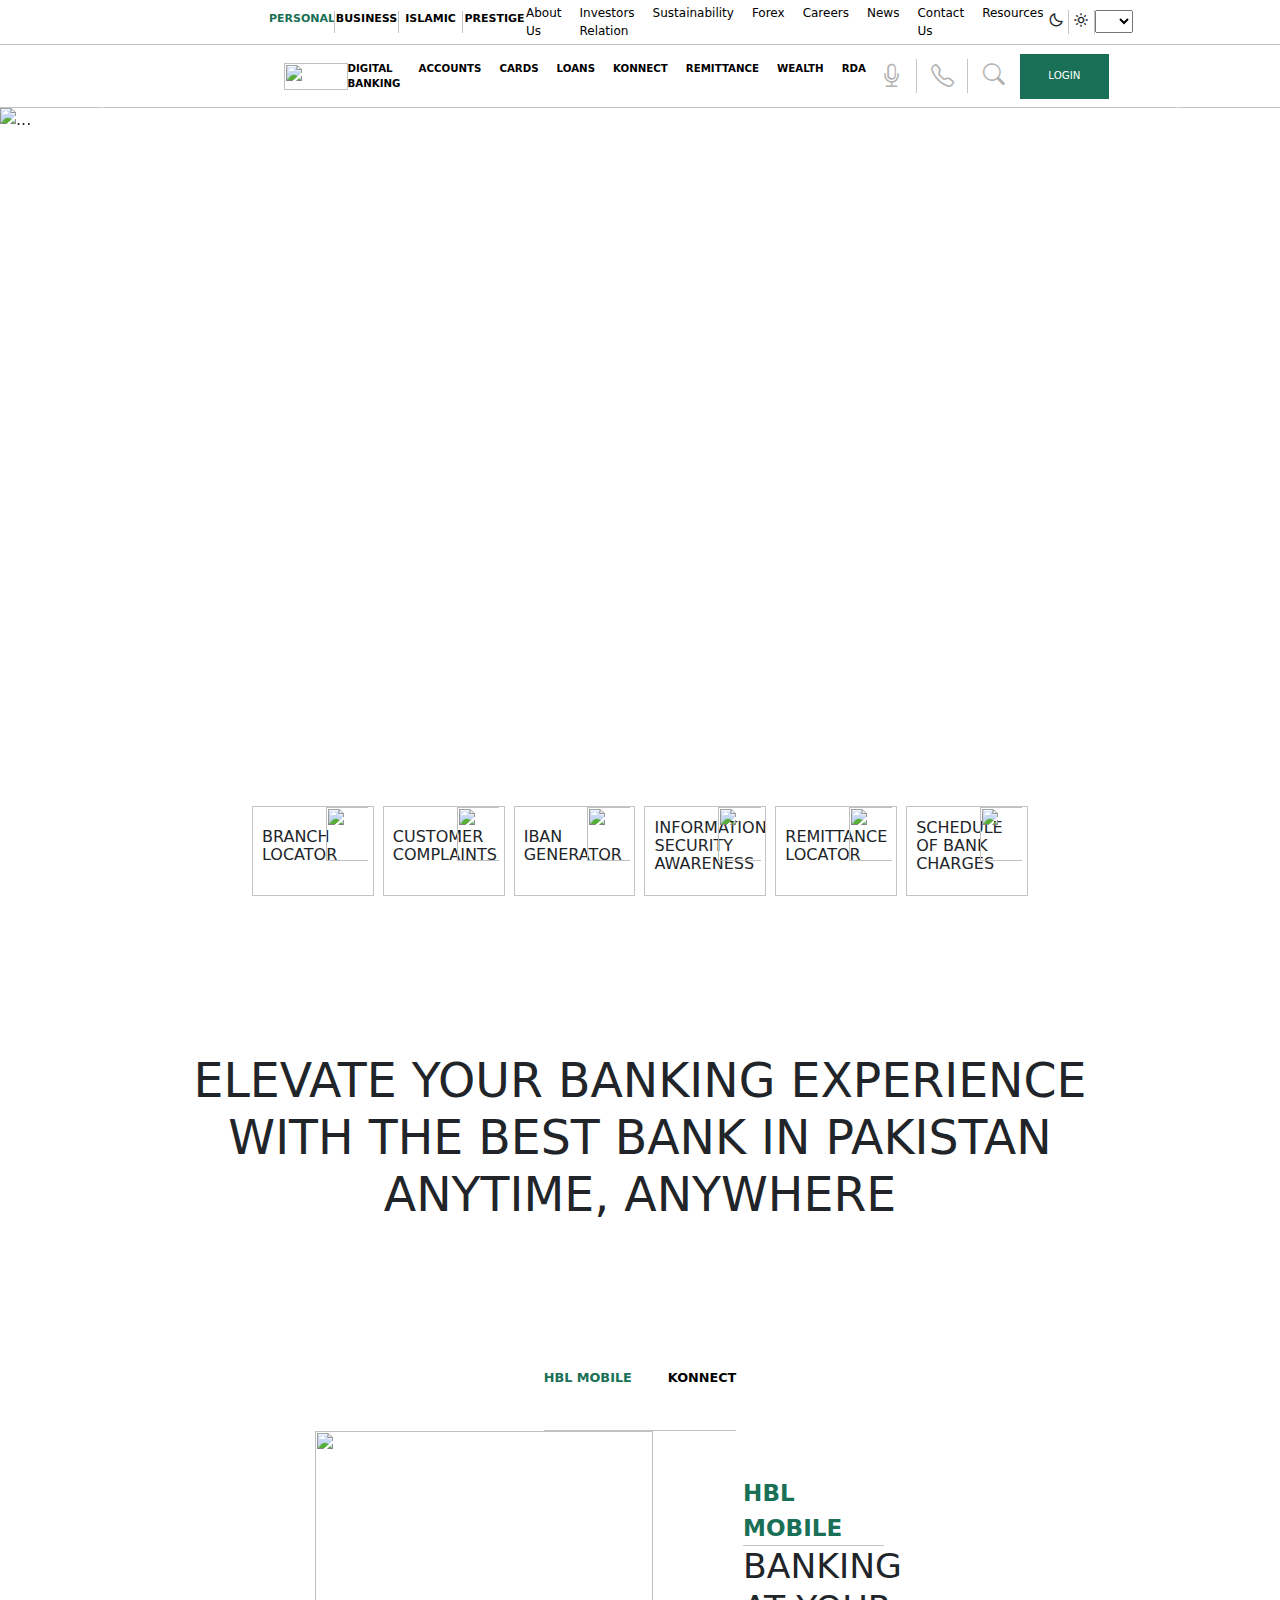
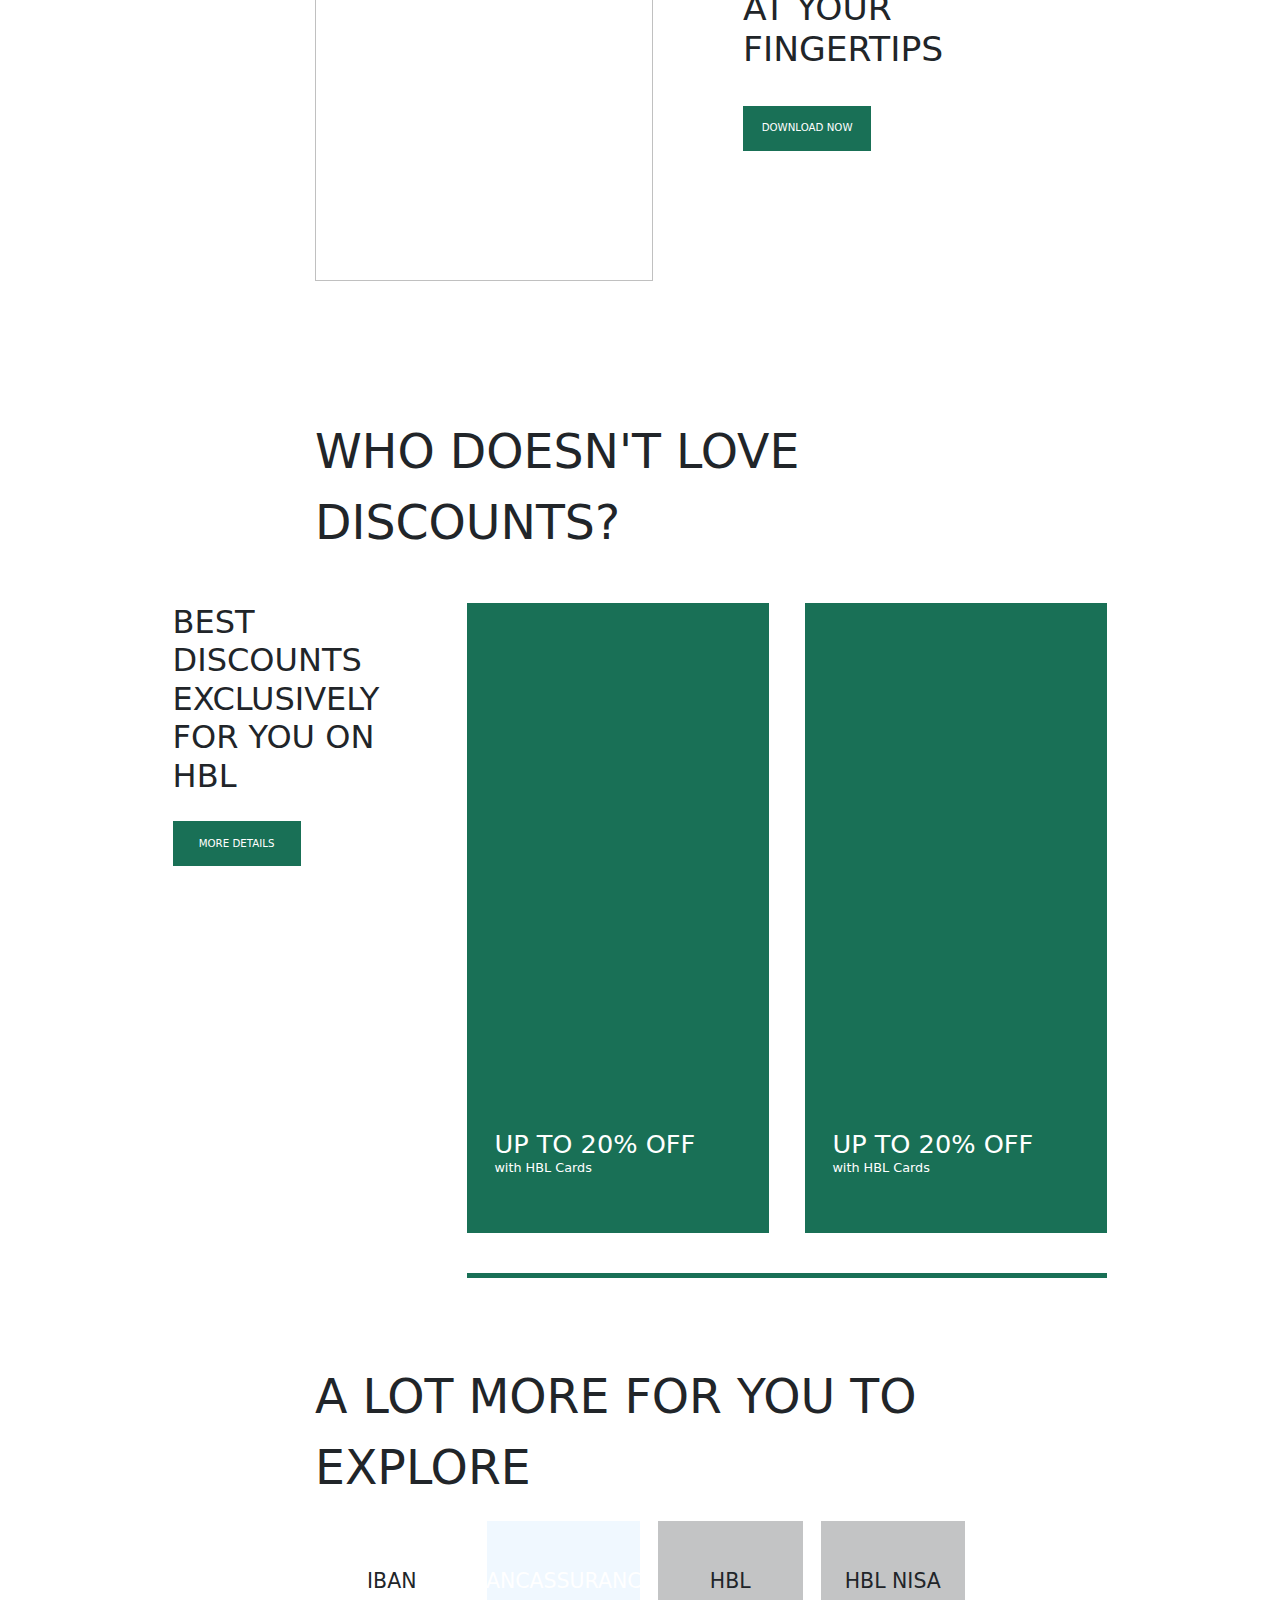
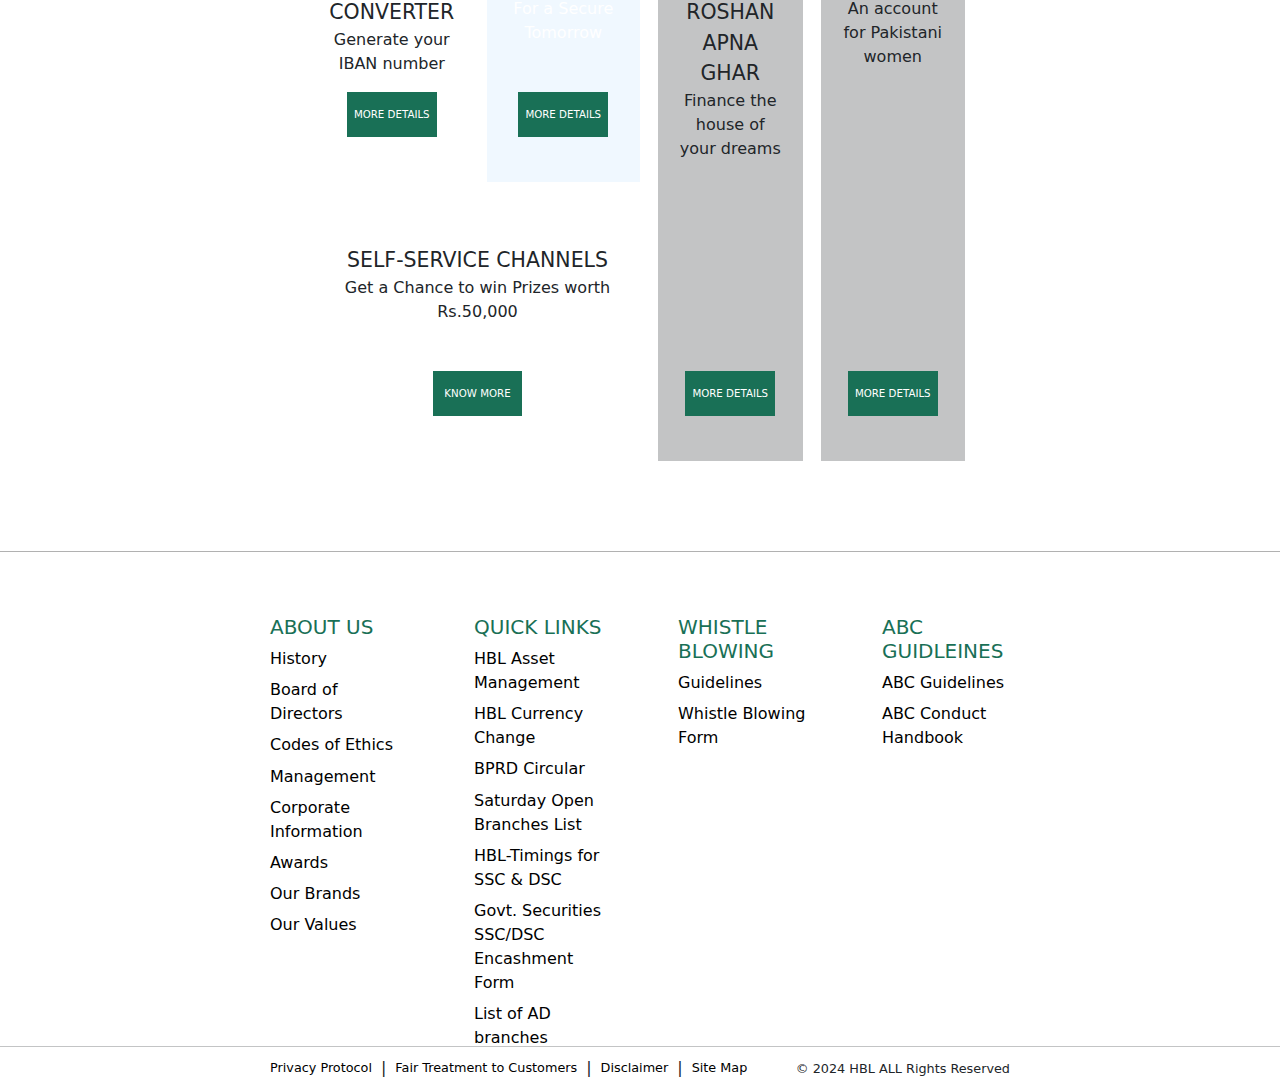
==== index.html @ 000bdc8d "Merge pull request #1 from Sameeralydev/main" ====
<!DOCTYPE html>
<html lang="en">
  <head>
    <meta charset="UTF-8" />
    <meta name="viewport" content="width=device-width, initial-scale=1.0" />
    <link
      href="https://cdn.jsdelivr.net/npm/bootstrap@5.3.3/dist/css/bootstrap.min.css"
      rel="stylesheet"
      integrity="sha384-QWTKZyjpPEjISv5WaRU9OFeRpok6YctnYmDr5pNlyT2bRjXh0JMhjY6hW+ALEwIH"
      crossorigin="anonymous"
    />
    <link rel="preconnect" href="https://fonts.googleapis.com" />
    <link rel="preconnect" href="https://fonts.gstatic.com" crossorigin />
    <link
      href="https://fonts.googleapis.com/css2?family=Montserrat:ital,wght@0,100;1,100&family=Open+Sans:ital,wght@0,300..800;1,300..800&display=swap"
      rel="stylesheet"
    />
    <link
      href="https://unpkg.com/boxicons@2.1.4/css/boxicons.min.css"
      rel="stylesheet"
    />
    <link
      rel="stylesheet"
      href="https://cdn.jsdelivr.net/npm/bootstrap-icons@1.11.3/font/bootstrap-icons.min.css"
    />
    <link rel="stylesheet" href="styles.css" />
    <title>HBL The Largest Bank in Pakistan - Best Award Winning Bank</title>
  </head>
  <body>
    <div class="pre-header">
      <div class="pre-header-types-wrapper">
        <div class="pre-header-type1"><a href="#">PERSONAL</a></div>
        <div class="pre-header-type2"><a href="#">BUSINESS</a></div>
        <div class="pre-header-type3"><a href="#">ISLAMIC</a></div>
        <div class="pre-header-type4"><a href="#">PRESTIGE</a></div>
      </div>
      <div class="pre-header-desc">
        <a href="#">About Us</a>
        <a href="#">Investors Relation </a>
        <a href="#">Sustainability</a>
        <a href="#">Forex</a>
        <a href="#">Careers</a>
        <a href="#">News</a>
        <a href="#">Contact Us</a>
        <a href="#">Resources</a>
      </div>
      <div class="pre-header-icon">
        <div class="header-moon-icon"><i class="bx bx-moon"></i></div>
        <div class="header-sun-icon"><i class="bx bx-sun"></i></div>
        <div class="header-flag-icon">
          <select>
            <option value="Pakistan">
              <img src="assets/flags/pakistanflag.png" alt="" />
            </option>
            <option value="Russia">
              <img src="assets/russia.png" alt="" />
            </option>
          </select>
        </div>
      </div>
    </div>
    <!-- ----------------------------------pre header------------------------------------------  -->
    <!-- ----------------------------------Header--------------------------------------------- -->
    <div class="header-main">
      <div class="header-logo">
        <div class="logo"><img src="assets/logo-1920.png" alt="" /></div>
      </div>
      <div class="header-desc">
        <a href="#">DIGITAL BANKING</a>
        <a href="#">ACCOUNTS</a>
        <a href="#">CARDS</a>
        <a href="#">LOANS</a>
        <a href="#">KONNECT</a>
        <a href="#">REMITTANCE</a>
        <a href="#">WEALTH</a>
        <a href="#">RDA</a>
      </div>
      <div class="header-icons">
        <div class="h-mic"><i class="bi bi-mic"></i></div>
        <div class="h-call"><i class="bi bi-telephone"></i></div>
        <div class="h-srch"><i class="bi bi-search"></i></div>
        <button>LOGIN</button>
      </div>
    </div>
    <!-- -------------------------------------carousel-------------------------------------- -->
    <div class="carousel-wrapper">
      <div
        id="carouselExampleAutoplaying"
        class="carousel slide"
        data-bs-ride="carousel"
      >
        <div class="carousel-inner">
          <div class="carousel-item active">
            <img src="assets/c1.JPG" class="d-block w-100" alt="..." />
          </div>
          <div class="carousel-item">
            <img src="assets/c2.JPG" class="d-block w-100" alt="..." />
          </div>
          <div class="carousel-item">
            <img src="assets/c3.JPG" class="d-block w-100" alt="..." />
          </div>
        </div>
        <button
          class="carousel-control-prev"
          type="button"
          data-bs-target="#carouselExampleAutoplaying"
          data-bs-slide="prev"
        >
          <span class="carousel-control-prev-icon" aria-hidden="true"></span>
          <span class="visually-hidden">Previous</span>
        </button>
        <button
          class="carousel-control-next"
          type="button"
          data-bs-target="#carouselExampleAutoplaying"
          data-bs-slide="next"
        >
          <span class="carousel-control-next-icon" aria-hidden="true"></span>
          <span class="visually-hidden">Next</span>
        </button>
      </div>
    </div>
    <!-- ----------------------------------------carousel--------------------------------------- -->
    <div class="hbl-icon-wrapper">
      <div class="hbl-icon">
        <div class="icon-title"><span>BRANCH LOCATOR</span></div>
        <div class="icon-logo">
          <div class="i-logo">
            <img src="assets/Branch_locator_1.svg" alt="" />
          </div>
        </div>
      </div>
      <div class="hbl-icon">
        <div class="icon-title"><span>CUSTOMER COMPLAINTS</span></div>
        <div class="icon-logo">
          <div class="i-logo">
            <img src="assets/customer_assistance_1.svg" alt="" />
          </div>
        </div>
      </div>
      <div class="hbl-icon">
        <div class="icon-title"><span>IBAN GENERATOR</span></div>
        <div class="icon-logo">
          <div class="i-logo">
            <img src="assets/Remittance_tracker_1.svg" alt="" />
          </div>
        </div>
      </div>
      <div class="hbl-icon">
        <div class="icon-title">
          <span>INFORMATION SECURITY AWARENESS</span>
        </div>
        <div class="icon-logo">
          <div class="i-logo">
            <img src="assets/information_security-205.svg" alt="" />
          </div>
        </div>
      </div>
      <div class="hbl-icon">
        <div class="icon-title"><span>REMITTANCE LOCATOR</span></div>
        <div class="icon-logo">
          <div class="i-logo">
            <img src="assets/Remittance_tracker_1.svg" alt="" />
          </div>
        </div>
      </div>
      <div class="hbl-icon">
        <div class="icon-title"><span>SCHEDULE OF BANK CHARGES</span></div>
        <div class="icon-logo">
          <div class="i-logo"><img src="assets/sobc.png" alt="" /></div>
        </div>
      </div>
    </div>
    <!-- ------------------------------------------Banking----------------------------------------- -->
    <div class="banking-wrapper">
      <div class="banking-title">
        <h1>
          ELEVATE YOUR BANKING EXPERIENCE WITH THE BEST BANK IN PAKISTAN
          ANYTIME, ANYWHERE
        </h1>
      </div>
      <div class="banking-buttons">
        <a href="#" id="btn1">HBL MOBILE</a>
        <a href="#">KONNECT</a>
      </div>
      <div class="banking-image-desc">
        <div class="desc-img"><img src="assets/banking-img.webp" alt="" /></div>
        <div class="banking-desc">
          <div class="desc-title"><span>HBL MOBILE</span></div>
          <h3>BANKING AT YOUR FINGERTIPS</h3>
          <button>DOWNLOAD NOW</button>
        </div>
      </div>
    </div>
    <!-- --------------------------------------Discounts-------------------------------------------------- -->
    <div class="discount-wrapper">
      <div class="disc-wrap-title">
        <span>WHO DOESN'T LOVE DISCOUNTS?</span>
      </div>
      <div class="disc-desc-wrapper">
        <div class="disc-decs">
          <h3>BEST DISCOUNTS EXCLUSIVELY FOR YOU ON HBL</h3>
          <button>MORE DETAILS</button>
        </div>
        <div class="disc-images">
          <div class="desc-img1">
            <div class="desc-img1-clone">
              <span>UP TO 20% OFF</span>
              <p>with HBL Cards</p>
            </div>
          </div>
          <div class="desc-img2">
            <div class="desc-img2-clone">
              <span>UP TO 20% OFF</span>
              <p>with HBL Cards</p>
            </div>
          </div>
        </div>
      </div>
    </div>
    <!-- --------------------------------------Explore--------------------------------------------------- -->
    <div class="explore-wrapper">
      <div class="explore-title">
        <span>A LOT MORE FOR YOU TO EXPLORE</span>
      </div>
      <div class="explore-media">
        <div class="exp-media1">
          <div class="exp1-1">
            <div class="exp1-1-1">
              <div class="exp111-img">
                <div class="exp1-title">
                  <span>IBAN CONVERTER</span>
                  <p>Generate your IBAN number</p>
                </div>
                <div class="exp1-btn"><button>MORE DETAILS</button></div>
              </div>
            </div>
            <div class="exp1-1-2">
              <div class="exp112-img">
                <div class="exp2-title">
                  <span>BANCASSURANCE</span>
                  <p>For a Secure Tomorrow</p>
                </div>
                <div class="exp2-btn"><button>MORE DETAILS</button></div>
              </div>
            </div>
          </div>
          <div class="exp1-2">
            <div class="exp12-img">
              <div class="exp3-title">
                <span>SELF-SERVICE CHANNELS</span>
                <p>Get a Chance to win Prizes worth Rs.50,000</p>
              </div>
              <div class="exp3-btn"><button>KNOW MORE</button></div>
            </div>
          </div>
        </div>
        <div class="exp-media2">
          <div class="exp2-1">
            <div class="exp21-img">
              <div class="exp4-title">
                <span>HBL ROSHAN APNA GHAR</span>
                <p>Finance the house of your dreams</p>
              </div>
              <div class="exp4-btn"><button>MORE DETAILS</button></div>
            </div>
          </div>
          <div class="exp2-2">
            <div class="exp22-img">
              <div class="exp5-title">
                <span>HBL NISA</span>
                <p>An account for Pakistani women</p>
              </div>
              <div class="exp5-btn"><button>MORE DETAILS</button></div>
            </div>
          </div>
        </div>
      </div>
    </div>
    <!-- -------------------------------Footer------------------------------------------ -->
    <div class="footer-wrapper">
      <div class="footer-desc">
        <div class="footer-desc-title"><h5>ABOUT US</h5></div>
        <div class="abt-links">
          <a href="#">History </a>
          <a href="#">Board of Directors</a>
          <a href="#">Codes of Ethics</a>
          <a href="#">Management</a>
          <a href="#">Corporate Information</a>
          <a href="#">Awards</a>
          <a href="#">Our Brands</a>
          <a href="#">Our Values</a>
        </div>
      </div>
      <div class="footer-desc">
        <div class="footer-desc-title"><h5>QUICK LINKS</h5></div>
        <div class="abt-links">
          <a href="#">HBL Asset Management </a>
          <a href="#">HBL Currency Change</a>
          <a href="#">BPRD Circular</a>
          <a href="#">Saturday Open Branches List</a>
          <a href="#">HBL-Timings for SSC & DSC </a>
          <a href="#">Govt. Securities SSC/DSC Encashment Form</a>
          <a href="#">List of AD branches</a>
        </div>
      </div>
      <div class="footer-desc">
        <div class="footer-desc-title"><h5>WHISTLE BLOWING</h5></div>
        <div class="abt-links">
          <a href="#">Guidelines</a>
          <a href="#">Whistle Blowing Form</a>
        </div>
      </div>
      <div class="footer-desc">
        <div class="footer-desc-title"><h5>ABC GUIDLEINES</h5></div>
        <div class="abt-links">
          <a href="#">ABC Guidelines</a>
          <a href="#">ABC Conduct Handbook</a>
        </div>
      </div>
    </div>
    <div class="prefooter">
      <div class="prefooterlinks">
        <a href="#">Privacy Protocol</a>|<a href="#"
          >Fair Treatment to Customers</a
        >|<a href="#">Disclaimer</a>|<a href="#">Site Map</a>
      </div>
      <div class="prefootercopyright"><span>&#169 2024 HBL ALL Rights Reserved</span></div>
    </div>
  </body>
  <script
    src="https://cdn.jsdelivr.net/npm/@popperjs/core@2.11.8/dist/umd/popper.min.js"
    integrity="sha384-I7E8VVD/ismYTF4hNIPjVp/Zjvgyol6VFvRkX/vR+Vc4jQkC+hVqc2pM8ODewa9r"
    crossorigin="anonymous"
  ></script>
  <script
    src="https://cdn.jsdelivr.net/npm/bootstrap@5.3.3/dist/js/bootstrap.min.js"
    integrity="sha384-0pUGZvbkm6XF6gxjEnlmuGrJXVbNuzT9qBBavbLwCsOGabYfZo0T0to5eqruptLy"
    crossorigin="anonymous"
  ></script>
</html>
---- styles.css ----
* {
  margin: 0;
  padding: 0;
  font-family: system-ui, -apple-system, BlinkMacSystemFont, "Segoe UI", Roboto,
    Oxygen, Ubuntu, Cantarell, "Open Sans", "Helvetica Neue", sans-serif;
  font-optical-sizing: auto;
  font-style: normal;
}
.pre-header {
  /* position: fixed; */
  display: flex;
  background-color: white;
  align-items: center;
  padding: 0 30vh;
  height: 5vh;
  justify-content: space-between;
  border-bottom: 1px solid #c3c4c5;
}
.pre-header-types-wrapper {
  display: flex;
}
.pre-header-type1 {
  display: flex;
  justify-content: center;
  text-align: center;
  /* border: 1px solid black; */
  width: 5vw;
  height: 2.5vh;
  background: white;
}
.pre-header-type1 a {
  text-align: center;
  text-decoration: none;
  color: #197056;
  font-size: 11px;
  font-weight: 600;
}

.pre-header-type2 {
  display: flex;
  justify-content: center;
  text-align: center;
  border-left: 1px solid #c3c4c5;
  width: 5vw;
  height: 2.5vh;
  background: white;
}
.pre-header-type2 a {
  text-align: center;
  text-decoration: none;
  color: black;
  font-size: 11px;
  font-weight: 600;
}
.pre-header-type2 a:hover {
  color: #197056;
}
.pre-header-type3 {
  display: flex;
  justify-content: center;
  text-align: center;
  border-left: 1px solid #c3c4c5;
  width: 5vw;
  height: 2.5vh;
  background: white;
}
.pre-header-type3 a {
  text-align: center;
  text-decoration: none;
  color: black;
  font-size: 11px;
  font-weight: 600;
}
.pre-header-type3 a:hover {
  color: #197056;
}
.pre-header-type4 {
  display: flex;
  justify-content: center;
  text-align: center;
  border-left: 1px solid #c3c4c5;
  width: 5vw;
  height: 2.5vh;
  background: white;
}
.pre-header-type4 a {
  text-align: center;
  text-decoration: none;
  color: black;
  font-size: 11px;
  font-weight: 600;
}
.pre-header-type4 a:hover {
  color: #197056;
}
/* ---------------------------------------------pre header desc-------------------------------------  */
.pre-header-desc {
  display: flex;
  gap: 2vh;
}
.pre-header-desc a {
  text-decoration: none;
  font-size: 12px;
  color: black;
  font-weight: 400;
}
/* -----------------------------pre-header-icon-------------------------------------  */
.pre-header-icon {
  display: flex;
}
.header-moon-icon {
  width: 2vw;
  text-align: center;
  border-right: 1px solid #c3c4c5;
}
.header-sun-icon {
  width: 2vw;
  text-align: center;
  border-right: 1px solid #c3c4c5;
}
.header-flag-icon select {
  width: 3vw;
}
/* ------------------------------HEADER----------------------------- */
.header-main {
  /* position: fixed; */
  background-color: white;
  height: 7vh;
  display: flex;
  align-items: center;
  padding: 0 30vh;
  justify-content: space-between;
  border-bottom: 1px solid #c3c4c5;
}
.header-logo {
  display: flex;
  align-items: center;
  padding-left: 1.5vh;
  height: 6vh;
  width: 13vw;
}
.logo {
  height: 3vh;
  width: 5vw;
}
.logo img {
  height: 100%;
  width: 100%;
}
.header-desc {
  display: flex;
  gap: 2vh;
}
.header-desc a {
  text-decoration: none;
  font-size: 0.8vw;
  color: black;
  font-weight: 600;
}
.header-icons {
  display: flex;
  align-items: center;
}
.h-mic {
  text-align: center;
  width: 4vw;
  height: 100%;
  font-size: 1.8vw;
  font-weight: 100;
  color: #b1b1b1;
  border-right: 1px solid #c3c4c5;
}
.h-mic:hover {
  color: #197056;
}
.h-call {
  text-align: center;
  width: 4vw;
  height: 100%;
  color: #b1b1b1;

  font-size: 1.8vw;
  border-right: 1px solid #c3c4c5;
}

.h-call:hover {
  color: #197056;
}
.h-srch {
  text-align: center;
  color: #b1b1b1;

  width: 4vw;
  height: 100%;
  font-size: 1.7vw;
}

.h-srch:hover {
  color: #197056;
}
.header-icons button {
  width: 7vw;
  height: 5vh;
  font-size: 0.8vw;
  color: white;
  border: none;
  background-color: #197056;
  font-weight: 500;
}
.header-icons button:hover {
  background-color: white;
  color: #197056;
  border: 1px solid #197056;
}
/* ---------------------------------------carousel------------------------------------ */
.carousel-wrapper {
  height: 75vh;
  }
/* -------------------------------------icon-wrapper---------------------------- */
.hbl-icon-wrapper {
  height: 15vh;
  padding: 0 28vh;
  display: flex;
  align-items: center;
  gap: 1vh;
}
.hbl-icon {
  border: 1px solid #c3c4c5;
  padding-left: 1vh;
  padding-right: 0.5vh;
  padding-bottom: 1vh;
  justify-content: space-between;
  height: 10vh;
  width: 20vw;
  display: flex;
  /* align-items: center; */
  overflow: hidden;
}
.hbl-icon:hover {
  background-color: #197056;
  transition: 0.6s ease;
  color: white;
}
.icon-title {
  width: 50%;
  display: flex;
  align-items: center;
}
.icon-title span {
  line-height: 2vh;
}
.icon-logo {
  overflow: hidden;
  height: 6vh;
  width: 40%;
  display: flex;
  flex-direction: column;
  justify-content: flex-end;
}
.i-logo {
  height: 9vh;
  width: 10vh;
}
.i-logo img {
  height: 100%;
  width: 100%;
}
/* -----------------------------------------banking---------------------------------------- */
.banking-wrapper {
  display: flex;
  flex-direction: column;
  align-items: center;
  height: auto;
  padding: 15vh 35vh;
}
.banking-title {
  width: 75vw;
  height: 35vh;
}
.banking-title h1 {
  text-align: center;
  font-size: 3.7vw;
  font-weight: 300;
}
.banking-buttons {
  display: flex;
  gap: 4vh;
  height: 7vh;
  border-bottom: 1px solid #c3c4c5;
}
.banking-buttons a {
  text-decoration: none;
  color: black;
  font-size: 1vw;
  font-weight: 700;
}
#btn1 {
  color: #197056;
}
.banking-image-desc {
  display: flex;
  align-items: center;
  height: 50vh;
  width: 100%;
}
.desc-img {
  height: 50vh;
  width: 35vw;
}
.desc-img img {
  height: 100%;
  width: 100%;
}
.banking-desc {
  padding-top: 5vh;
  padding-left: 10vh;
  display: flex;
  flex-direction: column;
  height: 100%;
  width: 30vw;
}
.desc-title {
  border-bottom: 1px solid #c3c4c5;
  height: auto;
  width: 11vw;
  text-align: start;
}
.desc-title span {
  color: #197056;
  font-weight: 700;
  font-size: 1.8vw;
}
.banking-desc h3 {
  width: 16vw;
  font-weight: 300;
  text-align: start;
  font-size: 2.7vw;
}
.banking-desc button {
  margin-top: 3vh;
  width: 10vw;
  height: 5vh;
  font-size: 0.8vw;
  background-color: #197056;
  text-align: center;
  border: none;
  color: white;
}
.banking-desc button:hover {
  background-color: white;
  color: #197056;
  border: 1px solid #197056;
  transition: 0.5s ease;
}

/* <!-- --------------------------------------Discounts-------------------------------------------------- --> */
.discount-wrapper {
  display: flex;
  flex-direction: column;
  align-items: center;
  gap: 5vh;
  height: 95vh;
  padding: 0 35vh;
}
.disc-wrap-title span {
  text-align: center;
  font-size: 3.7vw;
  font-weight: 300;
}
.disc-desc-wrapper {
  display: flex;
  justify-content: flex-start;
  gap: 10vh;
}
.disc-decs h3 {
  width: 16vw;
  font-weight: 300;
  text-align: start;
  font-size: 2.5vw;
}
.disc-decs button {
  margin-top: 2vh;
  width: 10vw;
  height: 5vh;
  font-size: 0.8vw;
  background-color: #197056;
  text-align: center;
  border: none;
  color: white;
}
.disc-decs button:hover {
  background-color: white;
  color: #197056;
  border: 1px solid #197056;
  transition: 0.5s ease;
}
.disc-images {
  display: flex;
  gap: 4vh;
  width: 50vw;
  height: 75vh;
  border-bottom: 5px solid #197056;
}
.desc-img1 {
  background-color: #197056;
  height: 70vh;
  width: 50%;
  overflow: hidden;
}
.desc-img2 {
  background-color: #197056;
  height: 70vh;
  width: 50%;
  overflow: hidden;
}
.desc-img1-clone {
  background-image: url("assets/okra-new-1.webp");
  background-position: center;
  background-repeat: no-repeat;
  background-size: cover;
  height: 70vh;
  width: 100%;
  color: white;
  display: flex;
  flex-direction: column;
  justify-content: flex-end;
  padding: 5vh 3vh;
}
.desc-img1-clone span {
  font-size: 2vw;
}
.desc-img1-clone p {
  font-size: 1vw;
  line-height: 1vh;
}
.desc-img2-clone {
  background-image: url("assets/okra-2.webp");
  background-position: center;
  background-repeat: no-repeat;
  background-size: cover;
  height: 70vh;
  width: 100%;
  color: white;
  display: flex;
  flex-direction: column;
  justify-content: flex-end;
  padding: 5vh 3vh;
}
.desc-img2-clone span {
  font-size: 2vw;
}
.desc-img2-clone p {
  font-size: 1vw;
  line-height: 1vh;
}
.desc-img1-clone:hover {
  transform: scale(1.1);
  transition: 0.3s ease-in-out;
  cursor: pointer;
}
.desc-img2-clone:hover {
  transform: scale(1.1);
  transition: 0.3s ease-in-out;
  cursor: pointer;
}
/* ----------------------------------------Explore------------------------------ */
.explore-wrapper {
  display: flex;
  flex-direction: column;
  align-items: center;
  gap: 2vh;
  height: auto;
  padding: 10vh 35vh;
}
.explore-title span {
  text-align: center;
  font-size: 3.7vw;
  font-weight: 300;
}
.explore-media {
  display: flex;
  gap: 2vh;
  height: 60vh;
  width: 100%;
}
.exp-media1 {
  display: flex;
  flex-direction: column;
  gap: 2vh;
  height: 100%;
  width: 50%;
}
.exp1-1 {
  gap: 2vh;
  display: flex;
  width: 100%;
  height: 50%;
}
.exp1-1-1 {
  overflow: hidden;
  height: 100%;
  width: 50%;
}
.exp111-img {
  padding: 5vh 2vh;
  display: flex;
  align-items: center;
  justify-content: space-between;
  flex-direction: column;
  background-image: url("assets/exp1.webp");
  background-position: center;
  background-repeat: no-repeat;
  background-size: cover;
  width: 100%;
  height: 100%;
}
.exp111-img:hover {
  transform: scale(1.1);
  transition: 0.5s ease;
}
.exp1-title {
  text-align: center;
}
.exp1-title span {
  font-size: 1.6vw;
}
.exp1-btn button {
  width: 7vw;
  height: 5vh;
  font-size: 0.8vw;
  border: none;
  background-color: #197056;
  color: white;
}
.exp1-btn button:hover {
  background-color: white;
  color: #197056;
  border: 1px solid #197056;
}
.exp1-1-2 {
  overflow: hidden;
  background-color: aliceblue;
  height: 100%;
  width: 50%;
}
.exp112-img {
  padding: 5vh 2vh;
  display: flex;
  align-items: center;
  justify-content: space-between;
  flex-direction: column;
  background-image: url("assets/exp2.webp");
  background-position: center;
  background-repeat: no-repeat;
  background-size: cover;
  width: 100%;
  height: 100%;
}
.exp112-img:hover {
  transform: scale(1.1);
  transition: 0.5s ease;
}
.exp2-title {
  text-align: center;
}
.exp2-title span {
  color: white;
  font-size: 1.6vw;
}
.exp2-title p {
  color: white;
}
.exp2-btn button {
  width: 7vw;
  height: 5vh;
  font-size: 0.8vw;
  border: none;
  background-color: #197056;
  color: white;
}
.exp2-btn button:hover {
  background-color: white;
  color: #197056;
  border: 1px solid #197056;
}
.exp1-2 {
  overflow: hidden;
  width: 100%;
  height: 50%;
}
.exp12-img {
  padding: 5vh 2vh;
  display: flex;
  align-items: center;
  justify-content: space-between;
  flex-direction: column;
  background-image: url("assets/exp3.webp");
  background-position: center;
  background-repeat: no-repeat;
  background-size: cover;
  width: 100%;
  height: 100%;
}
.exp12-img:hover {
  transform: scale(1.1);
  transition: 0.5s ease;
}
.exp3-title {
  text-align: center;
}
.exp3-title span {
  font-size: 1.6vw;
}

.exp3-btn button {
  width: 7vw;
  height: 5vh;
  font-size: 0.8vw;
  border: none;
  background-color: #197056;
  color: white;
}
.exp3-btn button:hover {
  background-color: white;
  color: #197056;
  border: 1px solid #197056;
}
.exp-media2 {
  display: flex;
  gap: 2vh;
  height: 100%;
  width: 50%;
}
.exp2-1 {
  overflow: hidden;
  background-color: #c3c4c5;
  height: 100%;
  width: 50%;
}
.exp21-img {
  

  padding: 5vh 2vh;
  display: flex;
  align-items: center;
  justify-content: space-between;
  flex-direction: column;
  background-image: url("assets/exp4.webp");
  background-position: center;
  background-repeat: no-repeat;
  background-size: cover;
  width: 100%;
  height: 100%;
}
.exp21-img:hover {
  transform: scale(1.1);
  transition: 0.5s ease;
}
.exp4-title {
  text-align: center;
}
.exp4-title span {
  font-size: 1.6vw;
}

.exp4-btn button {
  width: 7vw;
  height: 5vh;
  font-size: 0.8vw;
  border: none;
  background-color: #197056;
  color: white;
}
.exp4-btn button:hover {
  background-color: white;
  color: #197056;
  border: 1px solid #197056;
}

.exp2-2 {
  overflow: hidden;
  background-color: #c3c4c5;
  height: 100%;
  width: 50%;
}
.exp22-img {
  

  padding: 5vh 2vh;
  display: flex;
  align-items: center;
  justify-content: space-between;
  flex-direction: column;
  background-image: url("assets/exp5.webp");
  background-position: center;
  background-repeat: no-repeat;
  background-size: cover;
  width: 100%;
  height: 100%;
}
.exp22-img:hover {
  transform: scale(1.1);
  transition: 0.5s ease;
}
.exp5-title {
  text-align: center;
}
.exp5-title span {
  font-size: 1.6vw;
}

.exp5-btn button {
  width: 7vw;
  height: 5vh;
  font-size: 0.8vw;
  border: none;
  background-color: #197056;
  color: white;
}
.exp5-btn button:hover {
  background-color: white;
  color: #197056;
  border: 1px solid #197056;
}
/* ----------------------------------footer------------------------------- */
.footer-wrapper{
  display: flex;
  justify-content: space-between;
  height: 55vh;
  padding: 7vh 30vh ;
  border-top:1px solid #b1b1b1;
}
.footer-desc{
  display: flex;
  flex-direction: column;
  height: 30vh;
  width: 10vw;
}
.footer-desc-title h5{
  color: #197056;
}
.abt-links{
  display: flex;
  flex-direction: column;
  gap: .8vh;
}
.abt-links a{
  text-decoration: none ;
  color: black;
}
.abt-links a:hover{
  color: #197056;
}
.prefooter{
  border-top: 1px solid #c3c4c5;
  display: flex;
  justify-content: space-between;
  align-items: center;
  padding: 1vh 30vh;
}
.prefooterlinks{
  display: flex;
  justify-content: center;
  align-items: center;
  gap: 1vh;

}
.prefooterlinks a{
  text-decoration: none;
  color: black;
  font-size: 1vw;
}
.prefootercopyright span{
  font-size: 1vw;
}
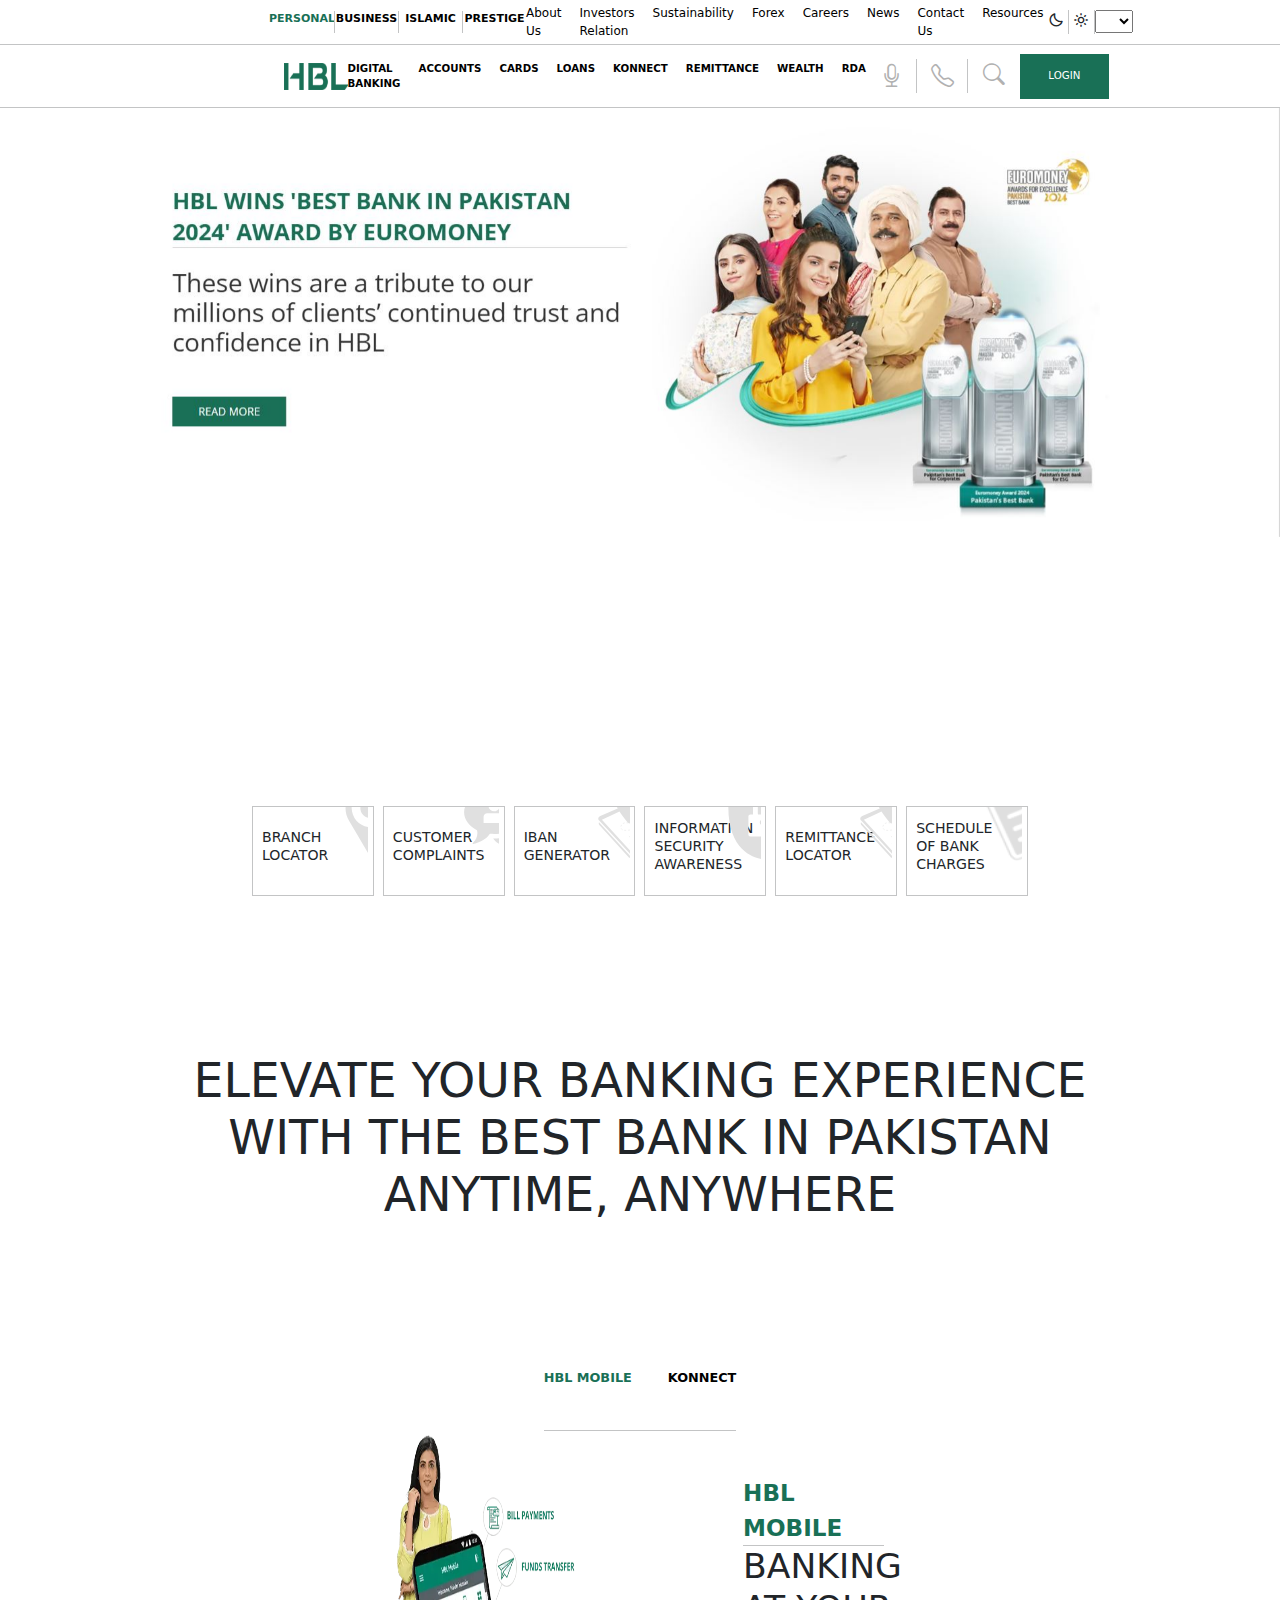
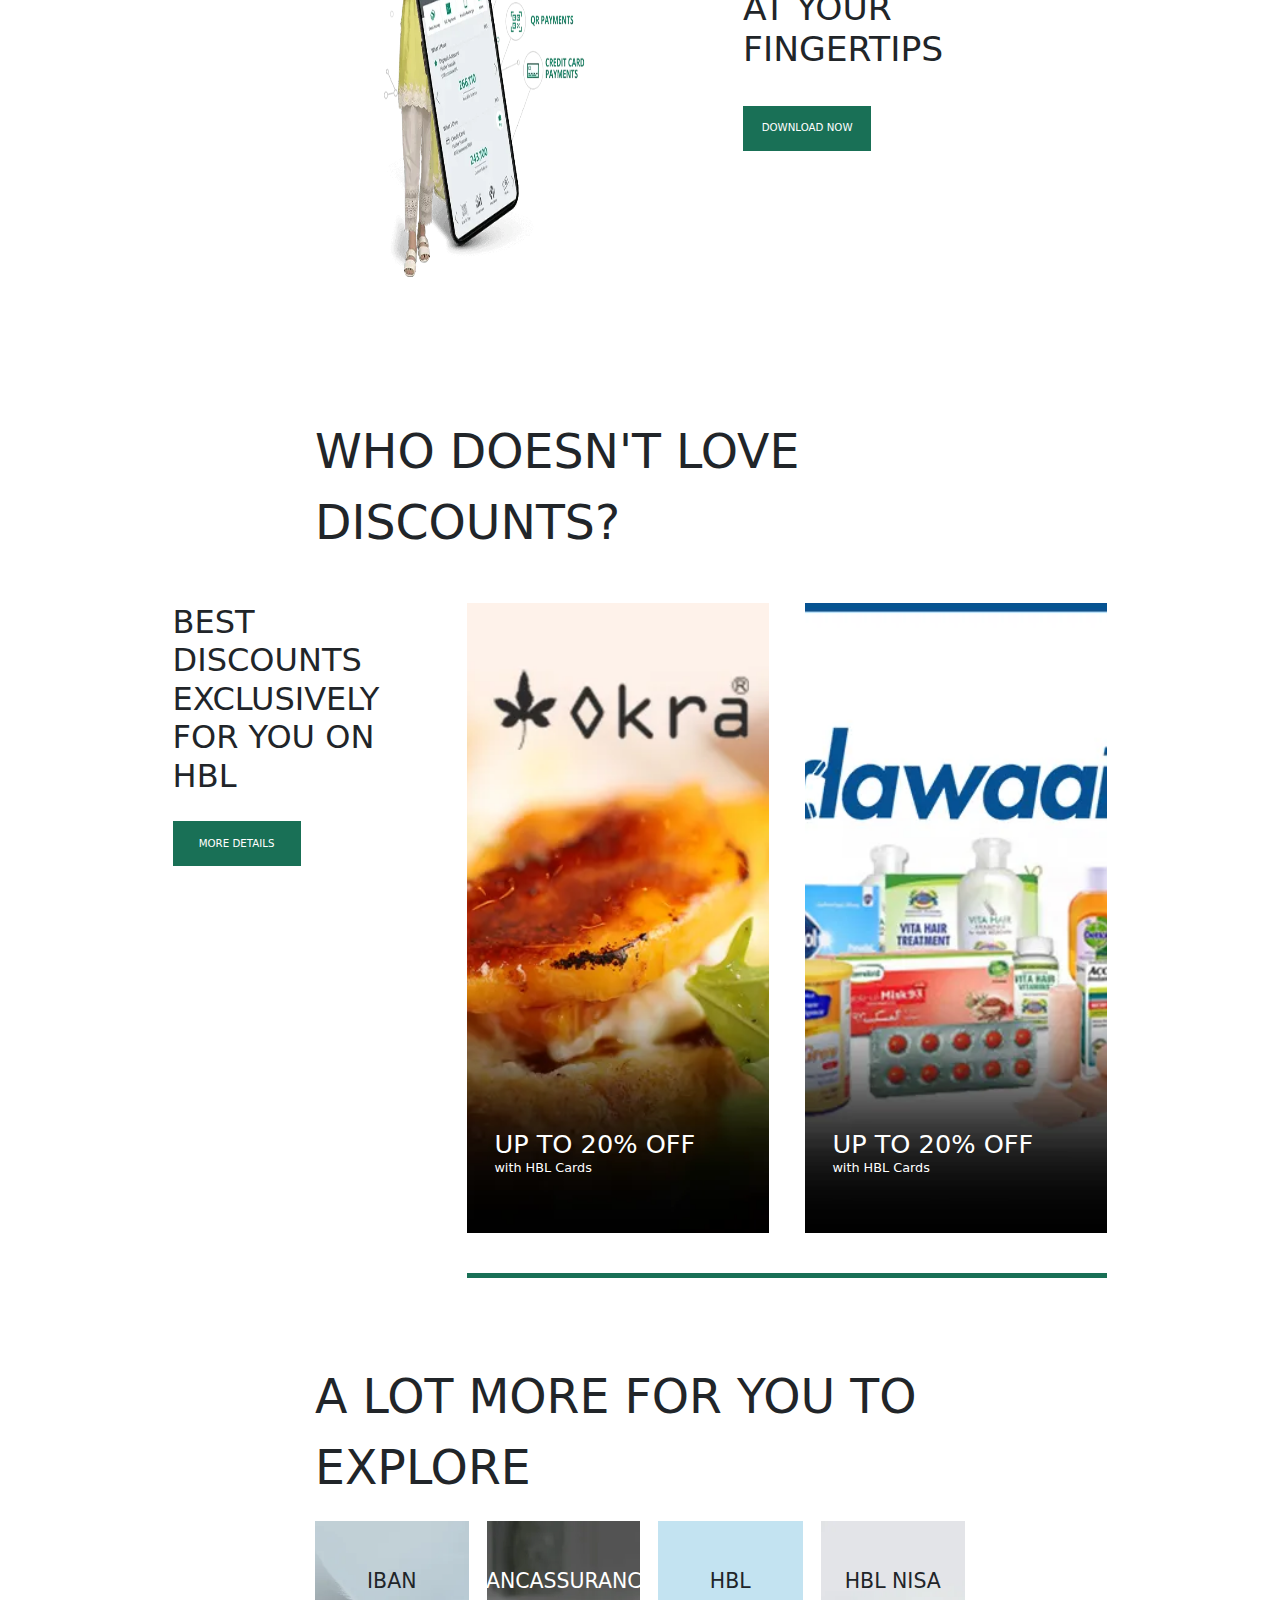
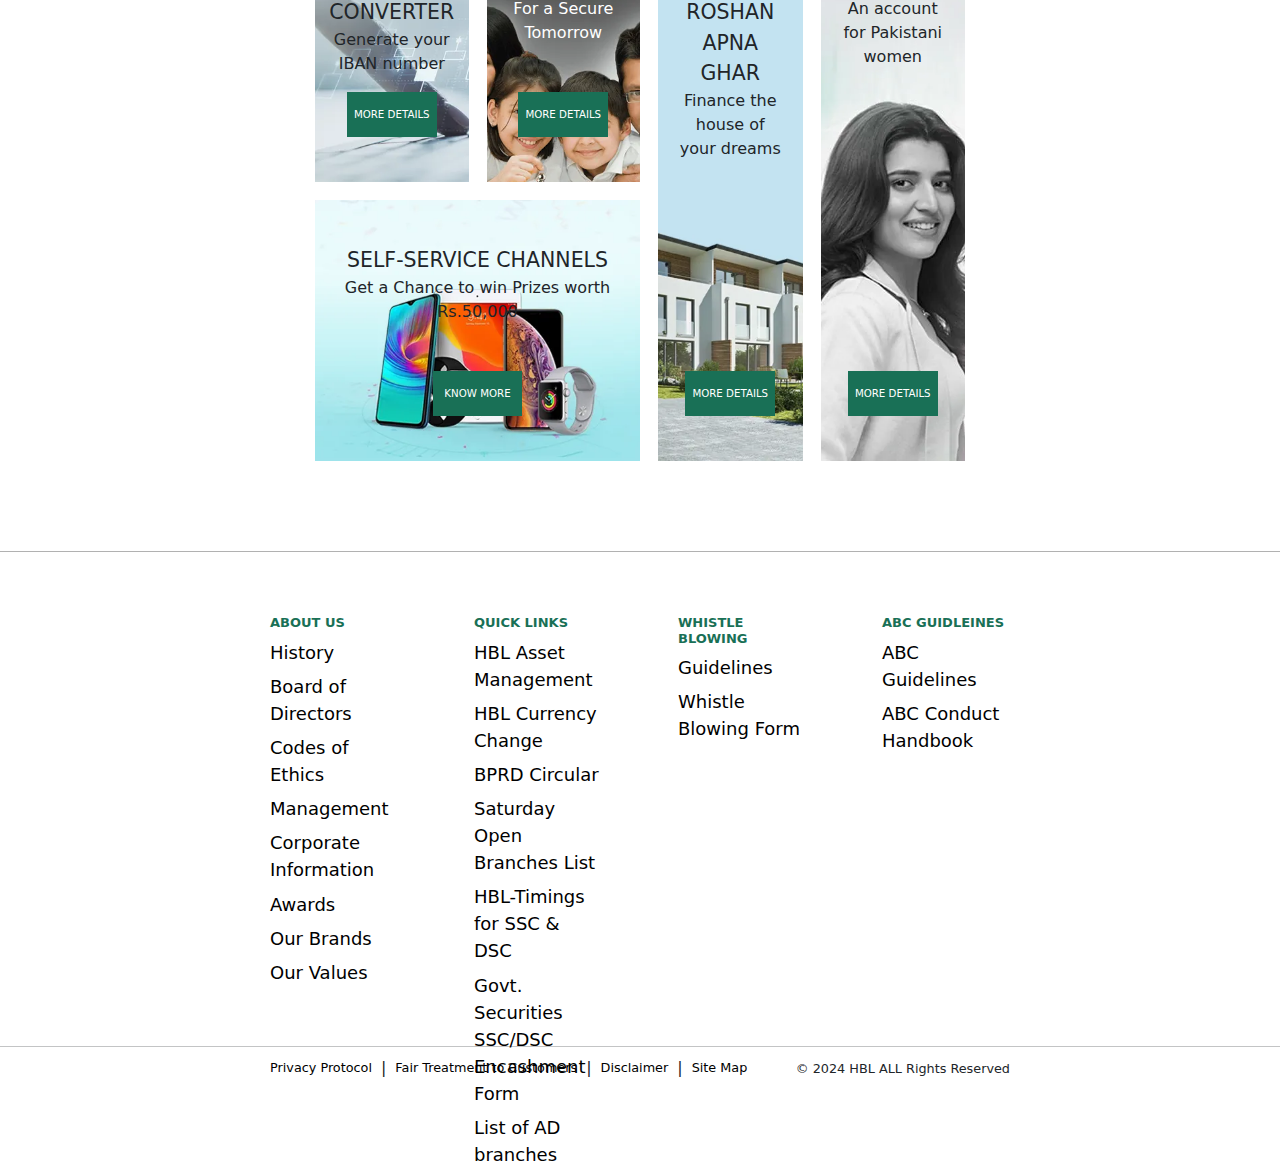
==== commit e58b9781: "second commit" ====
--- a/index.html
+++ b/index.html
@@ -25,6 +25,7 @@
     />
     <link rel="stylesheet" href="styles.css" />
     <title>HBL The Largest Bank in Pakistan - Best Award Winning Bank</title>
+    <link rel="shortcut icon" href="image/logo.png">
   </head>
   <body>
     <div class="pre-header">
@@ -67,7 +68,7 @@
       </div>
       <div class="header-desc">
         <a href="#">DIGITAL BANKING</a>
-        <a href="#">ACCOUNTS</a>
+        <a href="form.html">ACCOUNTS</a>
         <a href="#">CARDS</a>
         <a href="#">LOANS</a>
         <a href="#">KONNECT</a>
--- a/styles.css
+++ b/styles.css
@@ -247,6 +247,7 @@
   align-items: center;
 }
 .icon-title span {
+  font-size: 1.1vw;
   line-height: 2vh;
 }
 .icon-logo {
@@ -738,6 +739,9 @@
 }
 .footer-desc-title h5{
   color: #197056;
+  font-weight: 600;
+  font-size: small;
+  font-weight: bold;
 }
 .abt-links{
   display: flex;
@@ -745,6 +749,7 @@
   gap: .8vh;
 }
 .abt-links a{
+  font-size: 2vh;
   text-decoration: none ;
   color: black;
 }
